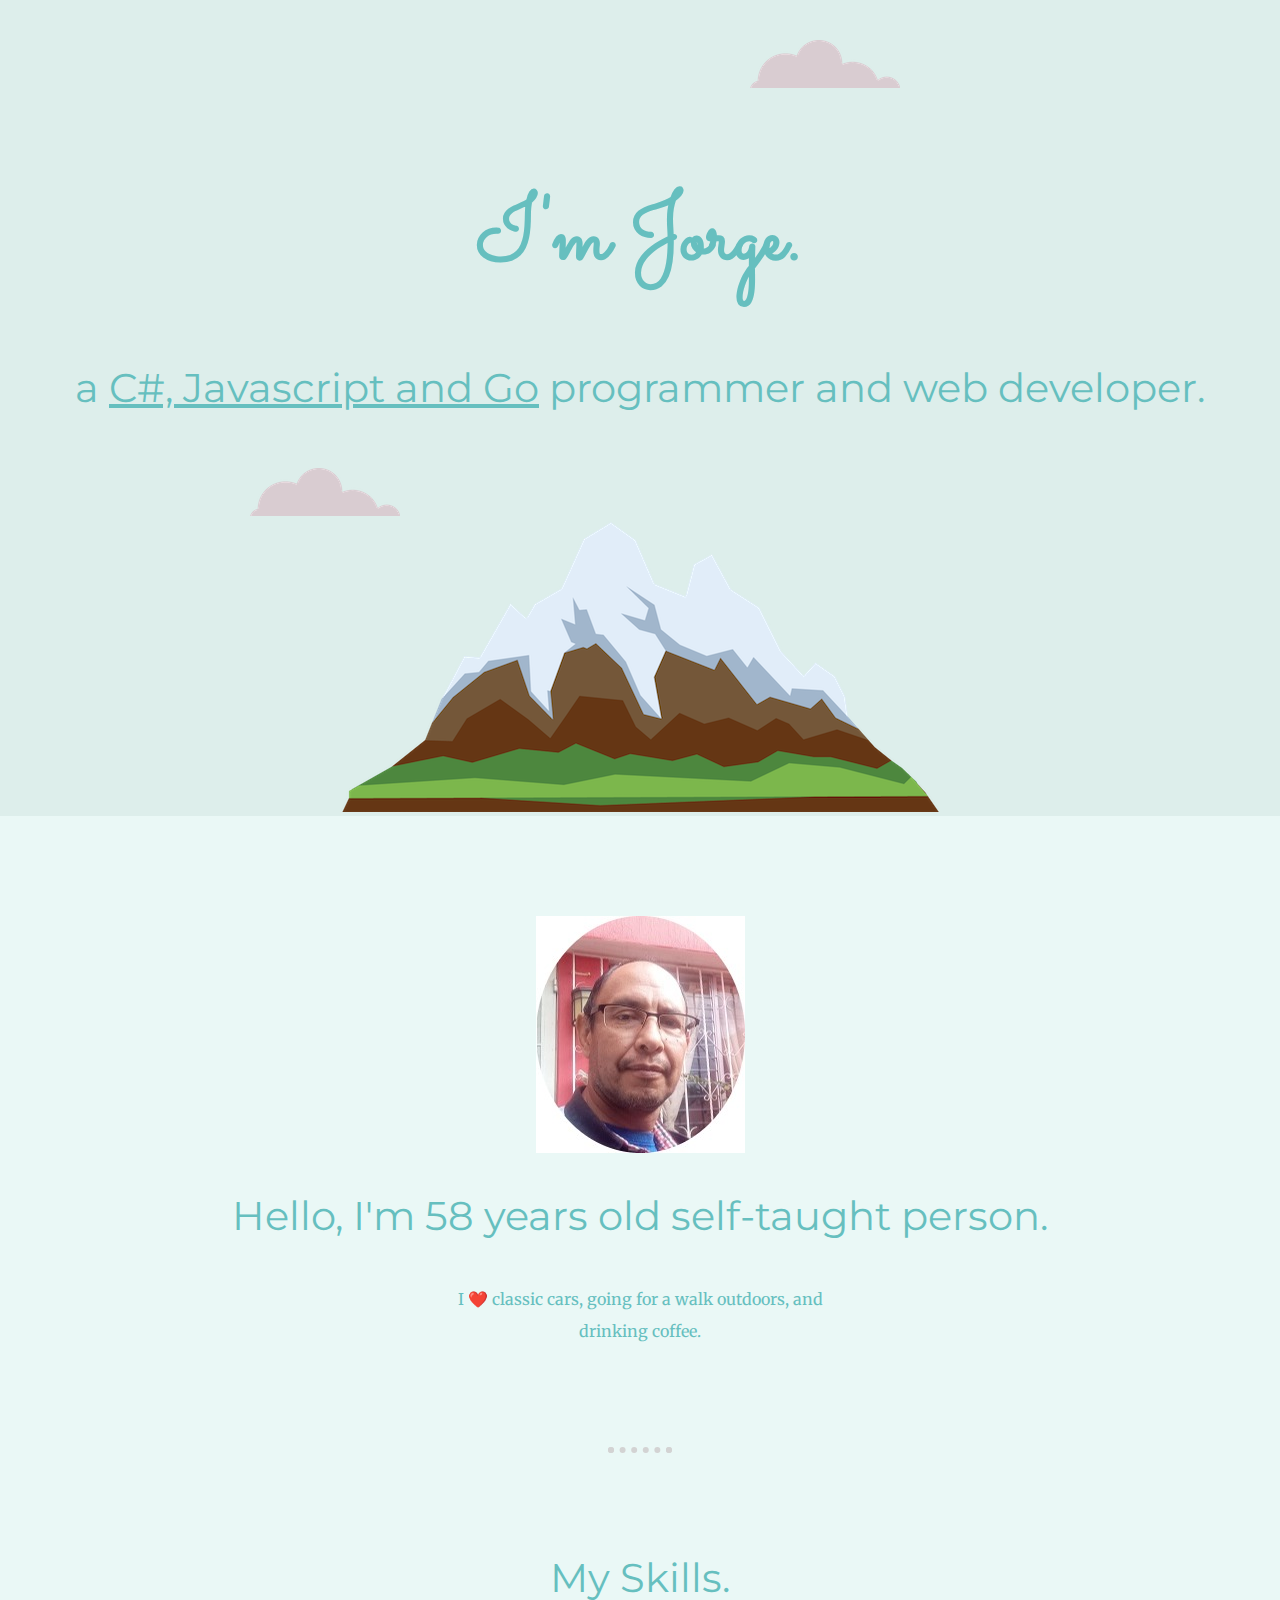
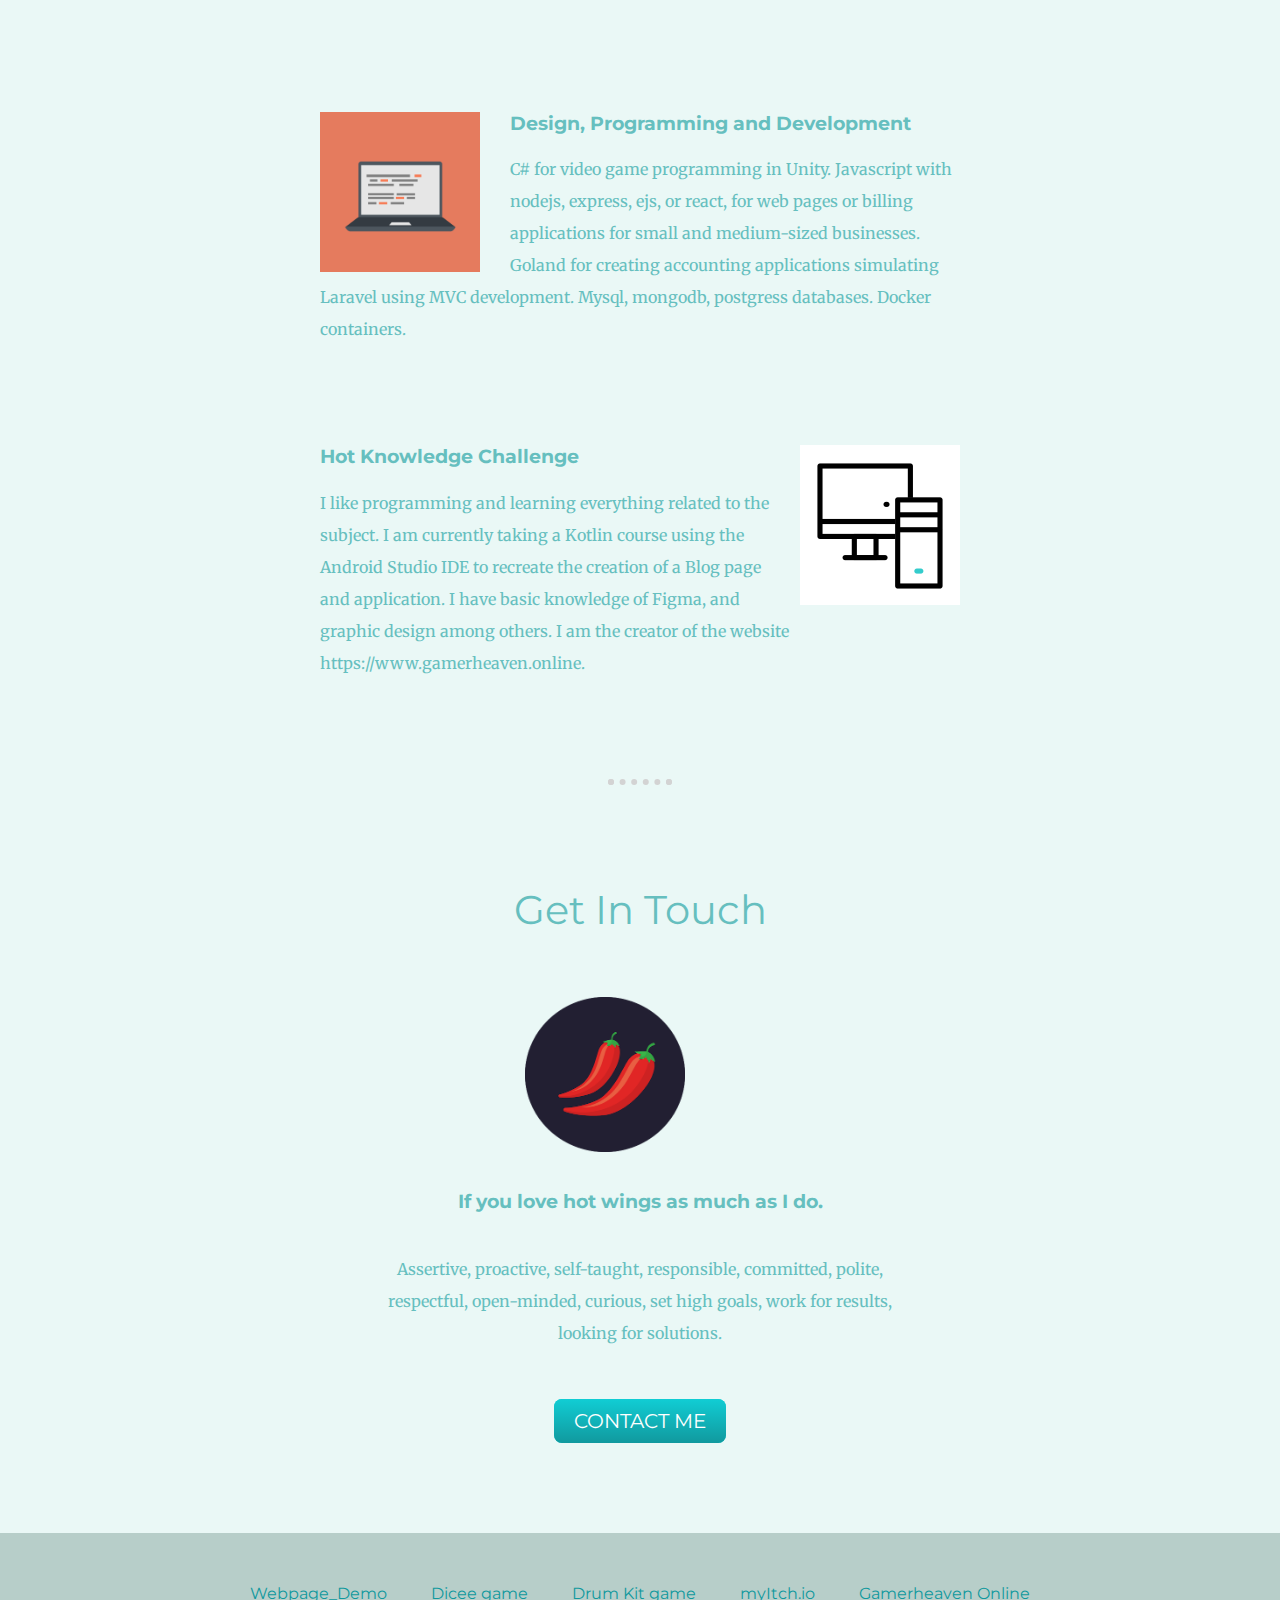
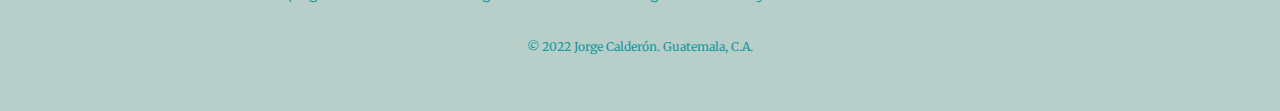
==== index.html @ 0fdbdef0 "first commit" ====
<!DOCTYPE html>
<html lang="en" dir="ltr">

<head>
  <meta charset="utf-8">
  <title>Jorge Calderon - web dev</title>
  <link rel="stylesheet" href="css/cv_styles.css">
  <link rel="icon" href="favicon.ico">
  <link rel="preconnect" href="https://fonts.googleapis.com">
  <link rel="preconnect" href="https://fonts.gstatic.com" crossorigin>
  <link href="https://fonts.googleapis.com/css2?family=Merriweather&family=Montserrat&family=Sacramento&display=swap" rel="stylesheet">

</head>

<body>
  <div class="top-container">
    <img class="top-cloud" src="cv_images/cloud.png" alt="cloud-img">
    <h1>I'm Jorge.</h1>
    <h2>a <span class="pro">C#, Javascript and Go</span> programmer and web developer.</h2>
    <img class="bottom-cloud" src="cv_images/cloud.png" alt="cloud-img">
    <img src="cv_images/mountain.png" alt="mountain-img">
  </div>

  <div class="middle-container">
    <div class="profile">
      <img src="cv_images/cropped.jpeg" alt="my photo ">
      <h2>Hello, I'm 58 years old self-taught person.</h2>
      <p class= "intro">I ❤️ classic cars, going for a walk outdoors, and drinking coffee.</p>
    </div>
    <hr>
    <div class="skills">
      <h2>My Skills.</h2>
      <div class="skill-row">
        <img class="image-pc1" src="cv_images/computer.png" alt="image computer">
        <h3>Design, Programming and Development</h3>
        <p>C# for video game programming in Unity.
          Javascript with nodejs, express, ejs, or react, for web pages or billing applications for small and medium-sized businesses. 
          Goland for creating accounting applications simulating Laravel using MVC development. Mysql, mongodb, postgress databases.
          Docker containers.</p>
      </div>
      <div class="skill-row">
        <img class="image-pc2" src="cv_images/computer.gif" alt="computer2 image">
        <h3>Hot Knowledge Challenge</h3>
        <p>I like programming and learning everything related to the subject. I am currently taking a Kotlin course using the Android Studio IDE to recreate the creation of a Blog page and application. 
          I have basic knowledge of Figma, and graphic design among others. I am the creator of the website https://www.gamerheaven.online.</p>
      </div>
    </div>
    <hr>
    
    <div class="contact-me">
      <h2>Get In Touch</h2>
      <div class="container">
        <div class="hot-chillies">
          <img class="image-pc2" src="cv_images/chillies.png" alt="computer2 image">
        </div>
      </div>
      <h3>If you love hot wings as much as I do.</h3>
      
      <p class="contact-message">Assertive, proactive, self-taught, responsible, committed, polite, respectful, open-minded, 
       curious, set high goals, work for results, looking for solutions.</p>
      <a class="btn" href="javascript:void(0);" onclick="showContactInfo()">CONTACT ME</a>
       <div id="contact-info" class="contact-info">
           <p>WhatsApp Phone: +502 4793-2727</p>
           <p>Email: jscs99@gmail.com</p>
      </div>
    </div>
  </div>
  
  <div class="bottom-container">
    <a class="footer-link" href="tindog.html">Webpage_Demo</a>
    <a class="footer-link" href="dicee.html">Dicee game</a>
    <a class="footer-link" href="drumkit.html">Drum Kit game</a>
    <a class="footer-link" href="https://t2cgames.itch.io/">myItch.io</a>
    <a class="footer-link" href="https://www.gamerheaven.online/">Gamerheaven Online</a>
    <p class="copyright">© 2022 Jorge Calderón. Guatemala, C.A.</p>
  </div>
 
 <script>
    function showContactInfo() {
        var info = document.getElementById("contact-info");
        info.style.display = "block";
        setTimeout(function() {
            info.style.display = "none";
        }, 5000); // Mostrar por 5 segundos
    }
</script>
</body>

</html>
---- css/cv_styles.css ----
body {
  color: #40514E;
  margin: 0;
  text-align: center;
  font-family: 'Merriweather', serif;
}

h1 {
  color: #66BFBF;
  margin: 50px auto 0 auto;
  line-height: 2;
  font-size: 5.625rem;
  font-family: 'Sacramento', cursive;

}

h2 {
  color: #66BFBF;
  font-family: 'Montserrat', sans-serif;
  font-size: 2.5rem;
  font-weight: normal;
  padding-bottom: 10px;
}

h3 {
  color: #66BFBF;
  font-family: 'Montserrat', sans-serif;
}

p {
  color: #66BFBF;
  line-height: 2;
}

hr {
  border: dotted lightgray 6px;
  border-bottom: none;
  width: 4%;
  margin: 100px auto;
}

a {
  color: #11999E;
  font-family: 'Montserrat', sans-serif;
  margin: 10px 20px;
  text-decoration: none;
}

a:hover {
  /*color: #66BFBF;*/
  color: #e7d913;
}

.contact-info {
  display: none;
  background-color: #ddeeeb;
  padding: 10px;
  margin-top: 10px;
  border: 1px solid #ccc;
}

.top-container {
  /*height: 200px;
  width:  200px;
  border: solid 10px;
  padding: 20px;*/

  /*background-color: #E4F9F5;*/
  background-color: #ddeeeb;
  position: relative;
  padding-top: 100px;
}

.middle-container {
  /*margin-left: 260px;
  height: 200px;
  width: 200px;
  /*border: solid 20px; */
  background-color: #eaf8f6;
  padding: 100px 0;

}

.container {
  display: flex;
  justify-content: center;
}

.hot-chillies {
  width: 50%;
  margin: 20px 550px 20px 0px;
  }


.skill-row {
width: 50%;
margin: 100px auto 100px auto;
text-align: left;
}

.bottom-container {
  /*margin-left: 500px;/
  height: 200px;
  width: 200px;
  /*border: solid 10px;
  background-color: blue;*/
  /* background-color: #66BFBF; */
  /*background-color: #E4F9F5;*/
  background-color: #b7cec9;
  padding: 50px 0 20px;
   /*my code*/

}

.pro {
  text-decoration: underline;
}

.intro {
  width: 30%;
  margin: auto;
}

.contact-message {
  width: 40%;
  margin: 40px auto 60px;
}

.copyright {
  color: #11999E;
  font-size: 0.75rem;
  padding: 20px 0;
}


.top-cloud {
  position: absolute;
  right: 380px;
  top: 40px;
}

.bottom-cloud {
  position: absolute;
  left: 250px;
  bottom: 300px;
}

.image-pc1 {
  width: 25%;
  float: left;
  margin-right: 30px;
}


.image-pc2 {
  width: 25%;
  float: right;
  margin-left: 30px;
}

.btn {
  background: #11CDD4;
  background-image: -webkit-linear-gradient(top, #11CDD4, #11999E);
  background-image: -moz-linear-gradient(top, #11CDD4, #11999E);
  background-image: -ms-linear-gradient(top, #11CDD4, #11999E);
  background-image: -o-linear-gradient(top, #11CDD4, #11999E);
  background-image: linear-gradient(to bottom, #11CDD4, #11999E);
  -webkit-border-radius: 8;
  -moz-border-radius: 8;
  border-radius: 8px;
  font-family: 'Montserrat', sans-serif;
  color: #ffffff;
  font-size: 20px;
  padding: 10px 20px 10px 20px;
  text-decoration: none;
}

.btn:hover {
  background: #30e3cb;
  background-image: -webkit-linear-gradient(top, #30e3cb, #2bc4ad);
  background-image: -moz-linear-gradient(top, #30e3cb, #2bc4ad);
  background-image: -ms-linear-gradient(top, #30e3cb, #2bc4ad);
  background-image: -o-linear-gradient(top, #30e3cb, #2bc4ad);
  background-image: linear-gradient(to bottom, #30e3cb, #2bc4ad);
  text-decoration: none;
}
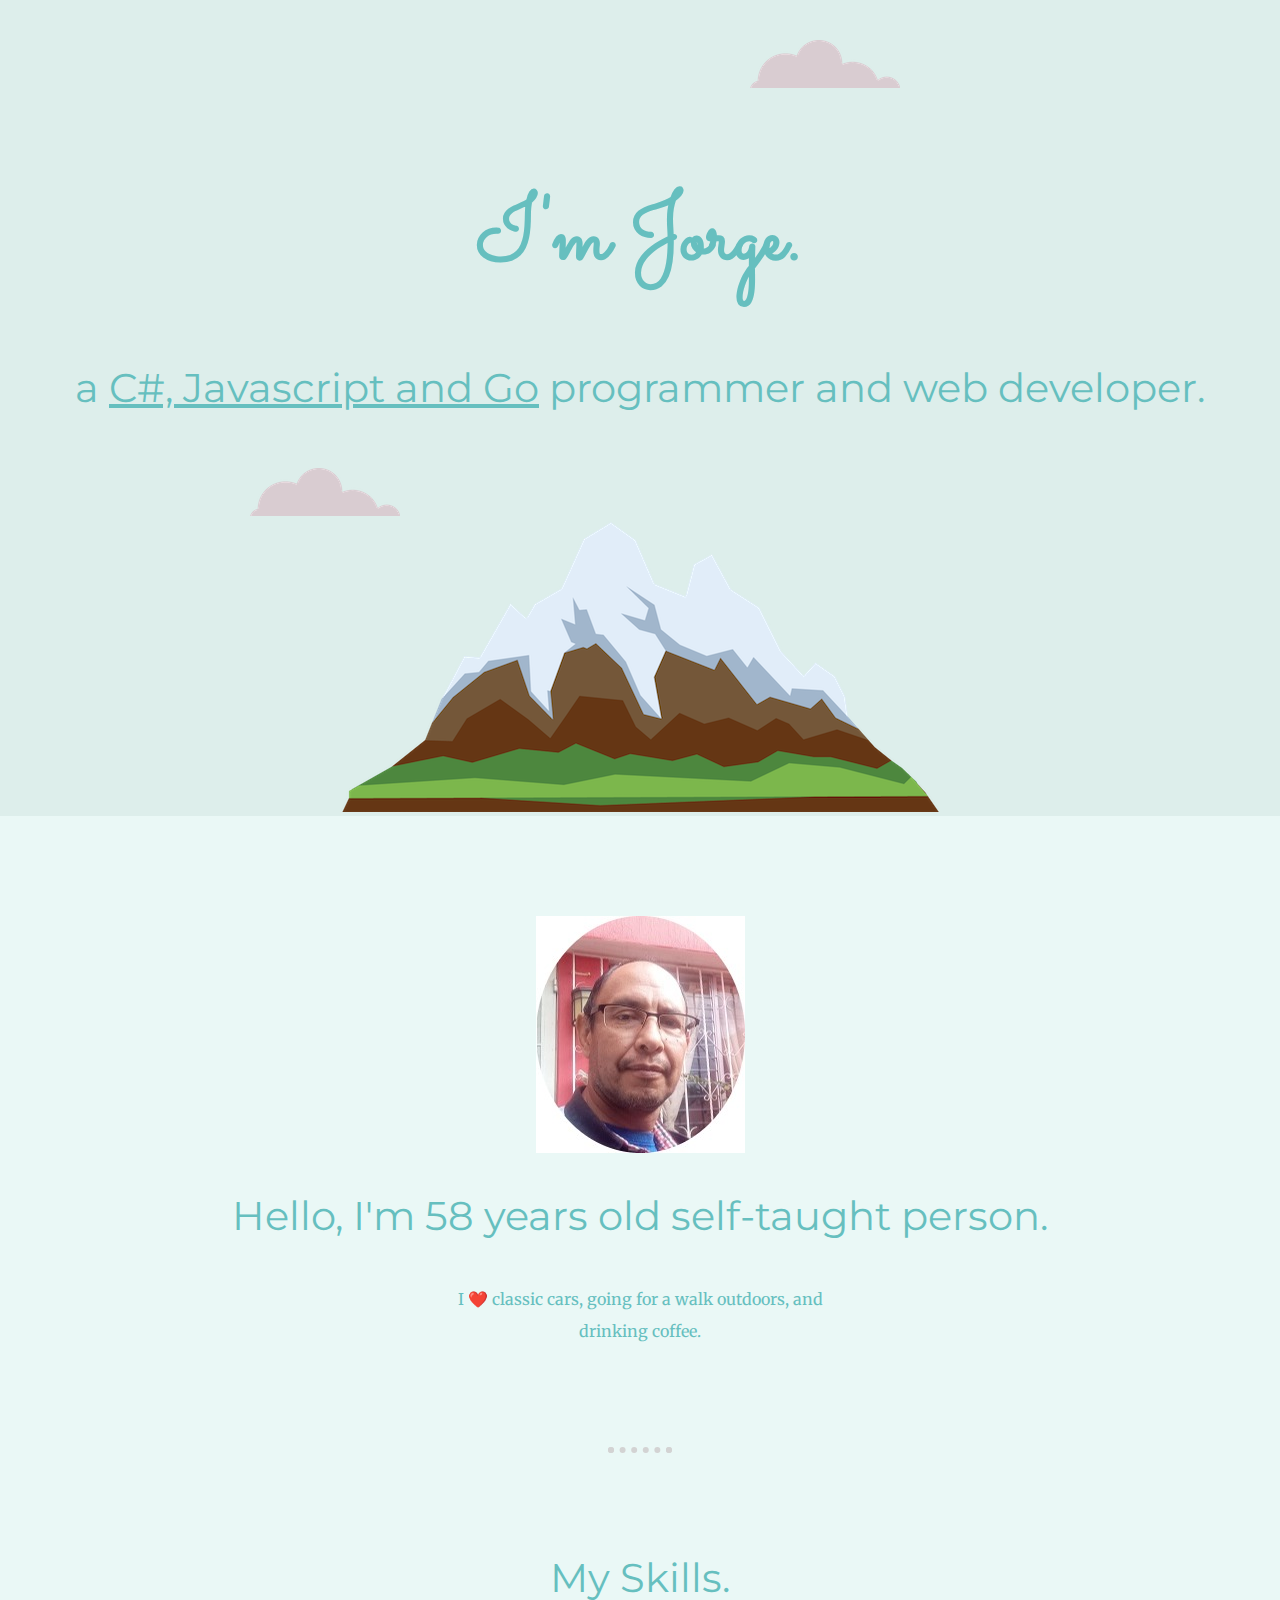
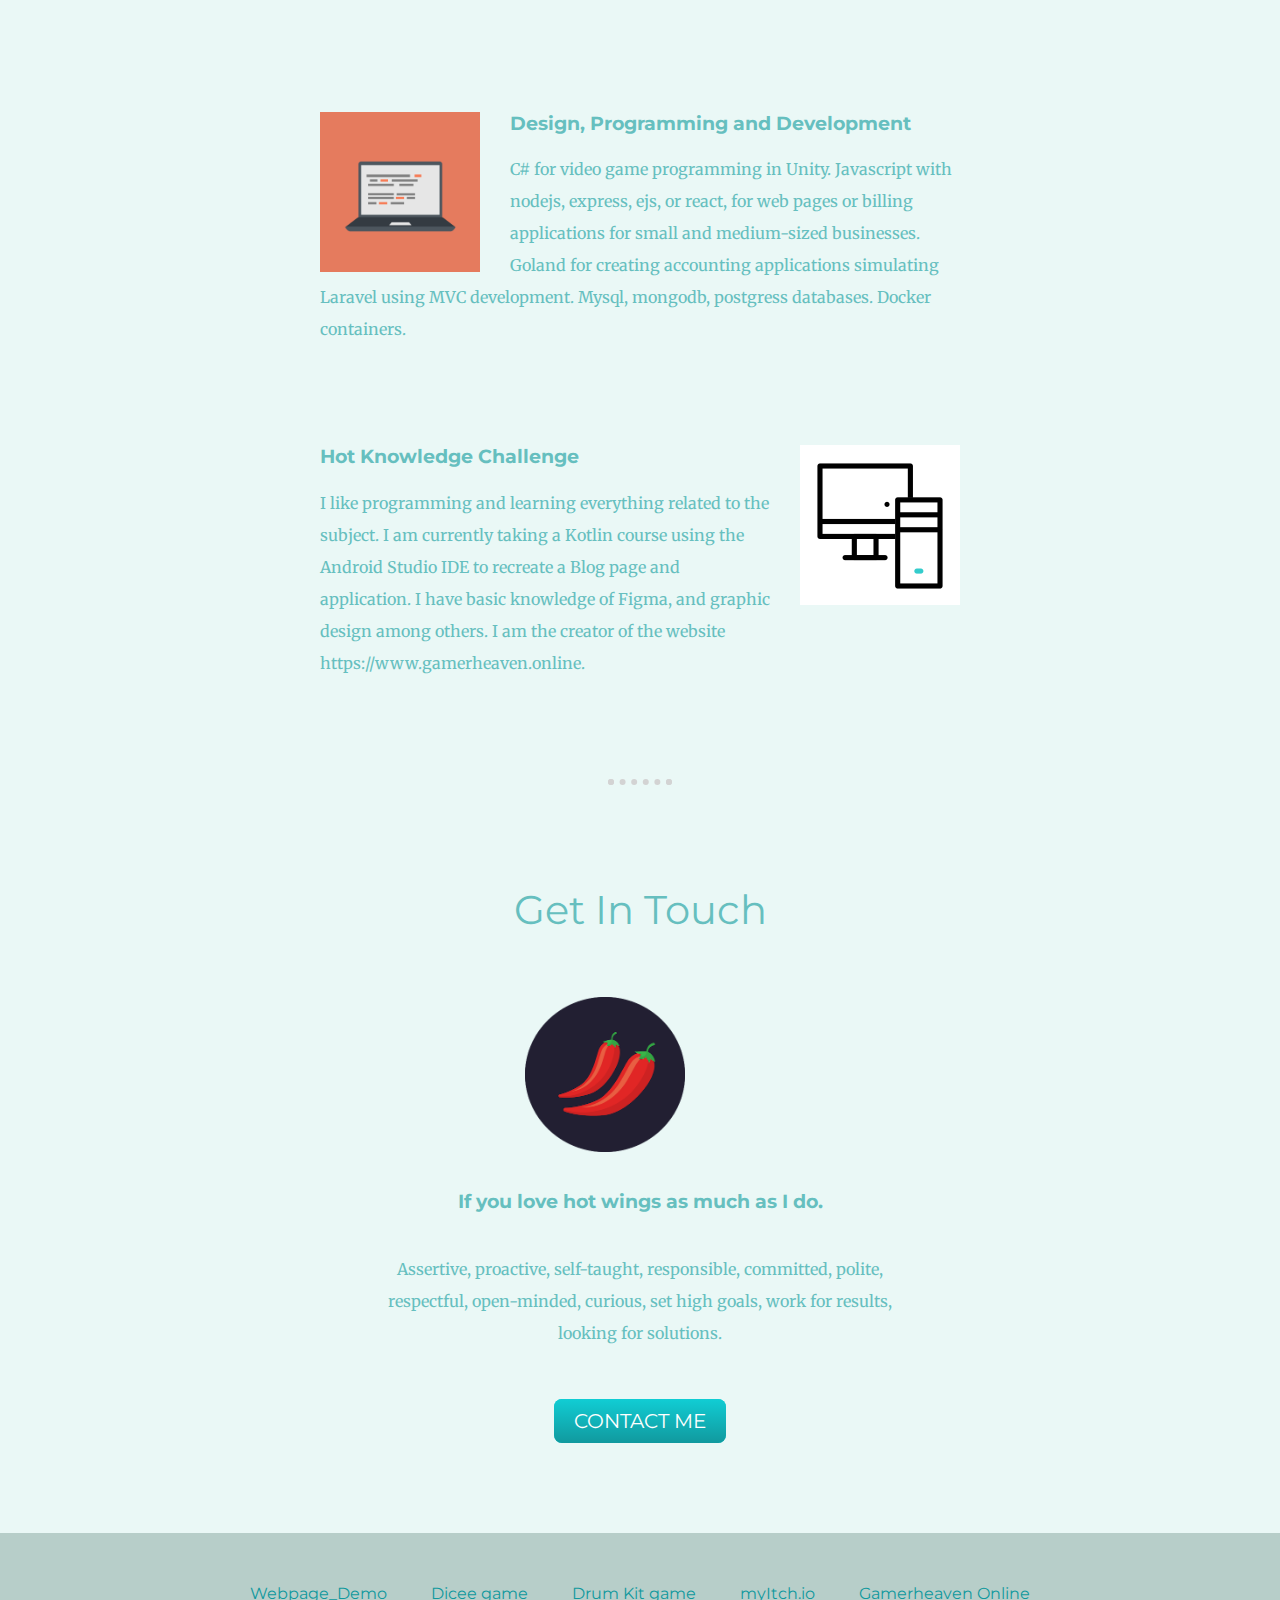
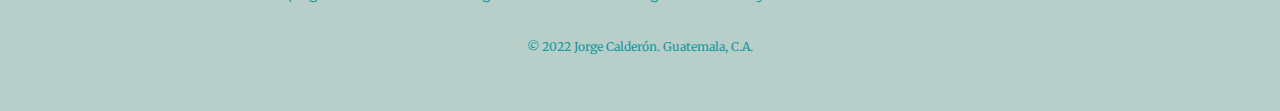
==== commit a36bb7a4: "Update index.html" ====
--- a/index.html
+++ b/index.html
@@ -41,7 +41,7 @@
       <div class="skill-row">
         <img class="image-pc2" src="cv_images/computer.gif" alt="computer2 image">
         <h3>Hot Knowledge Challenge</h3>
-        <p>I like programming and learning everything related to the subject. I am currently taking a Kotlin course using the Android Studio IDE to recreate the creation of a Blog page and application. 
+        <p>I like programming and learning everything related to the subject. I am currently taking a Kotlin course using the Android Studio IDE to recreate a Blog page and application. 
           I have basic knowledge of Figma, and graphic design among others. I am the creator of the website https://www.gamerheaven.online.</p>
       </div>
     </div>
